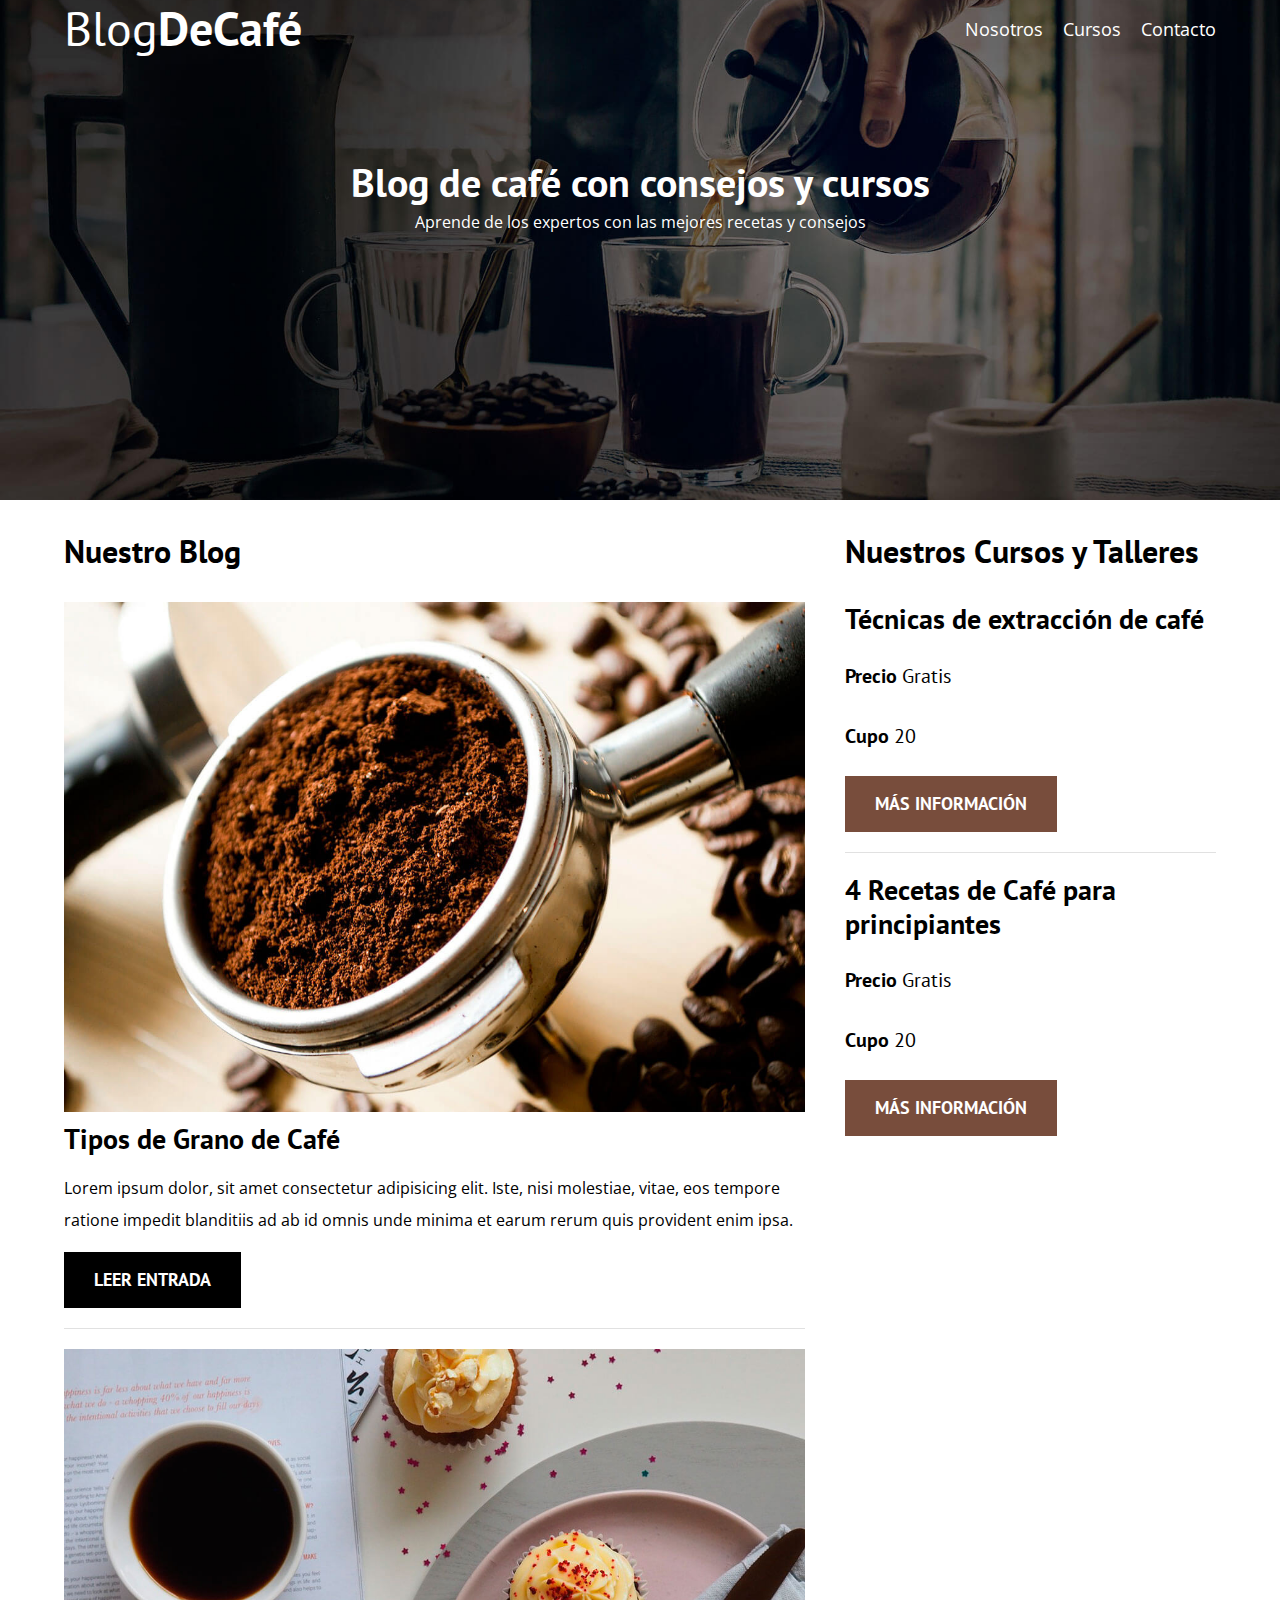
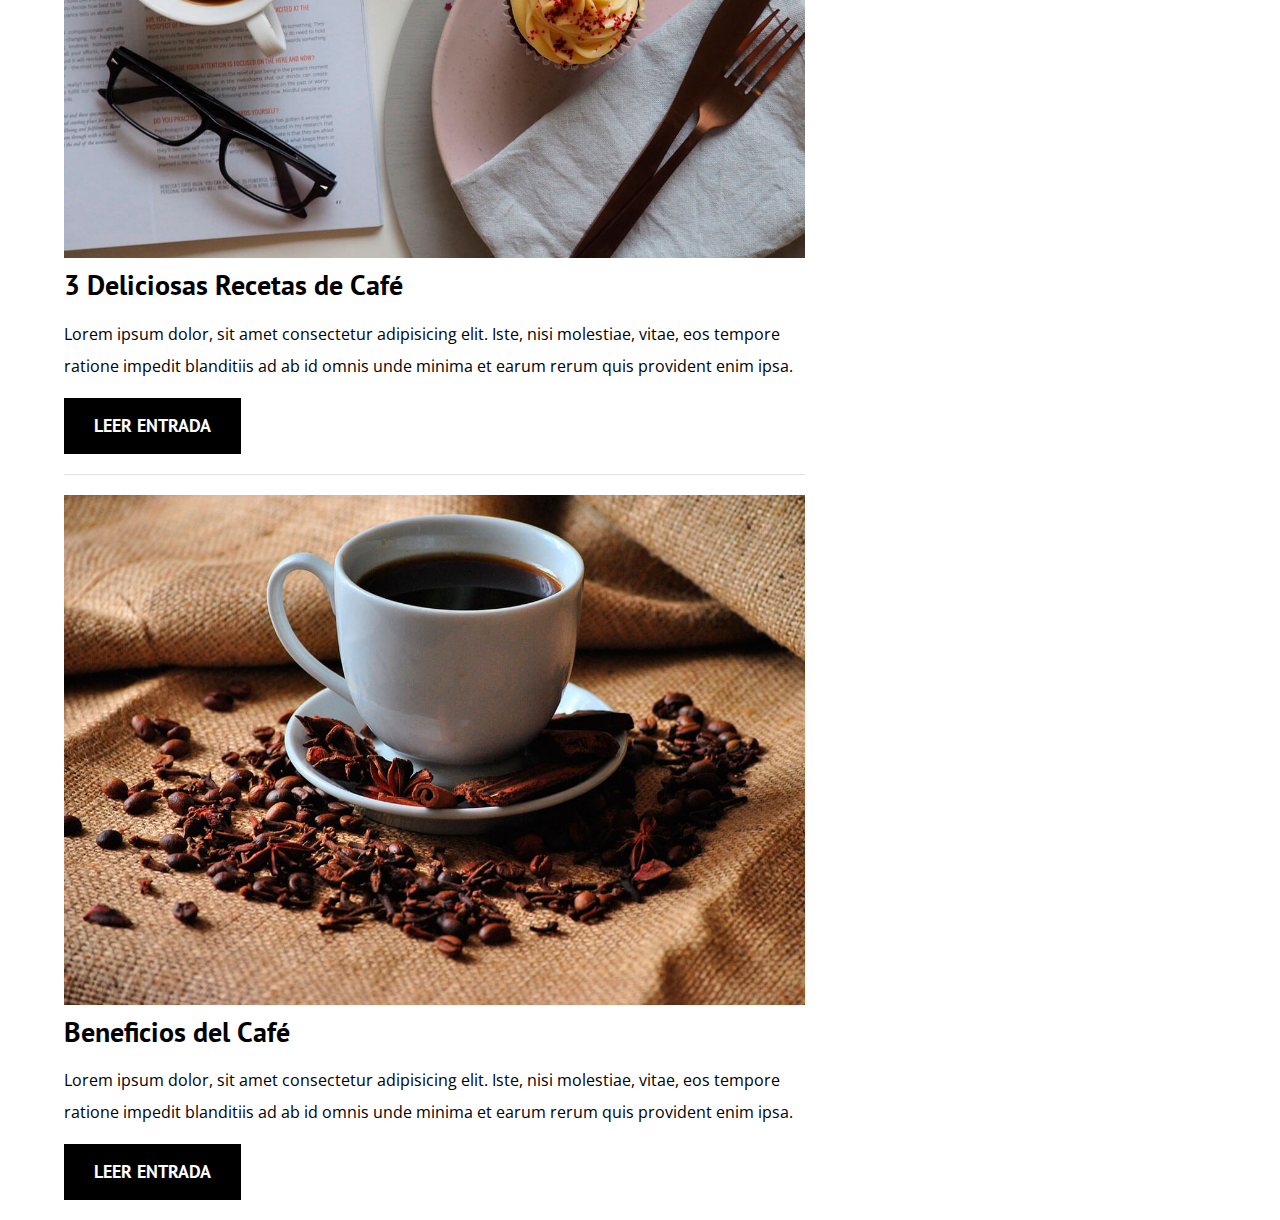
==== index.html @ a0bae7c4 "Creando la barra lateral" ====
<!DOCTYPE html>
<html lang="es">
<head>
    <meta charset="UTF-8">
    <meta name="viewport" content="width=device-width, initial-scale=1.0">
    <title>BlogDeCafé</title>
    <link rel="stylesheet" href="css/normalize.css">
    <link href="https://fonts.googleapis.com/css2?family=Open+Sans&family=PT+Sans:wght@400;700&display=swap" rel="stylesheet">
    <link rel="stylesheet" href="css/style.css">
</head>
<body>
    <header class="header">

        <div class="contenedor">
            <div class="barra">
                <a class="logo" href="index.html">
                    <h1 class="logo__nombre no-margin centrar-texto">Blog<span class="logo__bold">DeCafé</span></h1> <!-- Elemento -->
                </a>

                <nav class="navegacion">
                    <a href="nosotros.html" class="navegacion__enlace">Nosotros</a>
                    <a href="cursos.html" class="navegacion__enlace">Cursos</a>
                    <a href="contacto.html" class="navegacion__enlace">Contacto</a>
                </nav>
            </div>
        </div>

        <div class="header__texto"> <!-- Elemento -->
            <h2 class="no-margin">
                Blog de café con consejos y cursos
            </h2>
            <p class="no-margin">
                Aprende de los expertos con las mejores recetas y consejos
            </p>
        </div>
    </header>

    <div class="contenedor contenido-principal">
        <main class="blog">
            <h3>Nuestro Blog</h3>

            <article class="entrada">
                <div class="entrada__img">
                    <img src="img/blog1.jpg" alt="imagen blog">
                </div>

                <div class="entrada__contenido">
                    <h4 class="no-margin">
                        Tipos de Grano de Café
                    </h4>
                    <p>
                        Lorem ipsum dolor, sit amet consectetur adipisicing elit. Iste, nisi molestiae, vitae, eos tempore ratione impedit blanditiis ad ab id omnis unde minima et earum rerum quis provident enim ipsa.
                    </p>
                    <a class="boton boton--primario" href="entrada.html">Leer Entrada</a>
                </div>
            </article>

            <article class="entrada">
                <div class="entrada__img">
                    <img src="img/blog2.jpg" alt="imagen blog">
                </div>

                <div class="entrada__contenido">
                    <h4 class="no-margin">
                        3 Deliciosas Recetas de Café
                    </h4>
                    <p>
                        Lorem ipsum dolor, sit amet consectetur adipisicing elit. Iste, nisi molestiae, vitae, eos tempore ratione impedit blanditiis ad ab id omnis unde minima et earum rerum quis provident enim ipsa.
                    </p>
                    <a class="boton boton--primario" href="entrada.html">Leer Entrada</a>
                </div>
            </article>

            <article class="entrada">
                <div class="entrada__img">
                    <img src="img/blog3.jpg" alt="imagen blog">
                </div>

                <div class="entrada__contenido">
                    <h4 class="no-margin">
                        Beneficios del Café
                    </h4>
                    <p>
                        Lorem ipsum dolor, sit amet consectetur adipisicing elit. Iste, nisi molestiae, vitae, eos tempore ratione impedit blanditiis ad ab id omnis unde minima et earum rerum quis provident enim ipsa.
                    </p>
                    <a class="boton boton--primario" href="entrada.html">Leer Entrada</a>
                </div>
            </article>
    
        </main>
        <aside class="sidebar">
            <h3>Nuestros Cursos y Talleres</h3>

            <ul class="cursos no-padding">
                <li class="widget-curso">
                    <h4 class="no-margin">Técnicas de extracción de café
                    </h4>
                    <p class="widget-curso__label">Precio
                        <span class="widget-curso__info">Gratis</span>
                    </p>
                    <p class="widget-curso__label">Cupo
                        <span class="widget-curso__info">20</span>
                    </p>
                    <a class="boton boton--secundario" href="entrada.html">Más Información
                    </a>
                </li>

                <li class="widget-curso">
                    <h4 class="no-margin">4 Recetas de Café para principiantes

                    </h4>
                    <p class="widget-curso__label">Precio
                        <span class="widget-curso__info">Gratis</span>
                    </p>
                    <p class="widget-curso__label">Cupo
                        <span class="widget-curso__info">20</span>
                    </p>
                    <a class="boton boton--secundario" href="entrada.html">Más Información
                    </a>
                </li>
            </ul>
        </aside>
    </div>
</body>
</html>
---- css/style.css ----
/* Custom properties */
:root {
    --fuenteHeading: 'PT Sans', sans-serif;
    --fuenteParrafos: 'Open Sans', sans-serif;

    --primario: #784D3C;
    --gris: #E1E1E1;
    --blanco: #ffffff;
    --negro: #000000;
}

html {
    box-sizing: border-box;
    font-size: 62.5%; /* 1 rem = 10px */
}
*, *:before, *::after {
    box-sizing: inherit;
}
body {
    font-family: var(--fuenteParrafos);
    font-size: 1.6rem;
    line-height: 2;
}

/* Globales */
.contenedor {
    max-width: 120rem;
    width: 90%;
    margin: 0 auto;
}
a {
    text-decoration: none;
}
h1, h2, h3 ,h4 {
    font-family: var(--fuenteHeading);
    line-height: 1.2;
}
h1 {
    font-size: 4.8rem;
}
h2 {
    font-size: 4rem;
}
h3 {
    font-size: 3.2rem;
}
h4 {
    font-size: 2.8rem;
}
img {
    max-width: 100%;
}

/* Utilidades */
.no-margin {
    margin: 0;
}
.no-padding {
    padding: 0;
}
.centrar-texto {
    text-align: center;
}

/* Header */
.header {
    background-image: url(../img/banner.jpg);
    height: 50rem;
    background-size: cover;
    background-repeat: no-repeat;
    background-position: center center;
}
.header__texto {
    text-align: center;
    color: var(--blanco);
    margin-top: 5rem;
}
@media (min-width: 768px) {
    .header__texto {
        margin-top: 10rem;
    }
}

@media (min-width: 768px) {
    .barra {
        display: flex;
        justify-content: space-between;
        align-items: center;
    }
}
.logo {
    color: var(--blanco);
}
.logo__nombre {
    font-weight: 400; /* Igual a normal */
}
.logo__bold {
    font-weight: 700; /* Igual a Bold */
}

@media (min-width: 768px) {
    .navegacion {
        display: flex;
        gap: 2rem;
    }
}
.navegacion__enlace {
    display: block;
    text-align: center;
    font-size: 1.8rem;
    color: var(--blanco);
}

@media (min-width: 768px) {
    .contenido-principal {
        display: grid;
        grid-template-columns: 2fr 1fr;
        column-gap: 4rem;
    }
}

.entrada {
    border-bottom: 1px solid var(--gris);
    margin-bottom: 2rem;
}
.entrada:last-of-type {
    border: none;
    margin-bottom: 0;
}
.boton {
    display: block;
    font-family: var(--fuenteHeading);
    color: var(--blanco);
    text-align: center;
    padding: 1rem 3rem;
    font-size: 1.8rem;
    text-transform: uppercase;
    font-weight: 700;
    margin-bottom: 2rem;
}
@media (min-width: 768px) {
    .boton {
        display: inline-block;
    }
}
.boton--primario {
    background-color: var(--negro);
}
.boton--secundario {
    background-color: var(--primario);
}

.cursos {
    list-style: none;
}
.widget-curso {
    border-bottom: 1px solid var(--gris);
    margin-bottom: 2rem;
}
.widget-curso:last-of-type {
    border: none;
    margin-bottom: 0;
}
.widget-curso__label {
    font-family: var(--fuenteHeading);
    font-weight: bold;
}
.widget-curso__info {
    font-weight: normal;
}
.widget-curso__label,
.widget-curso__info {
    font-size: 2rem;
}
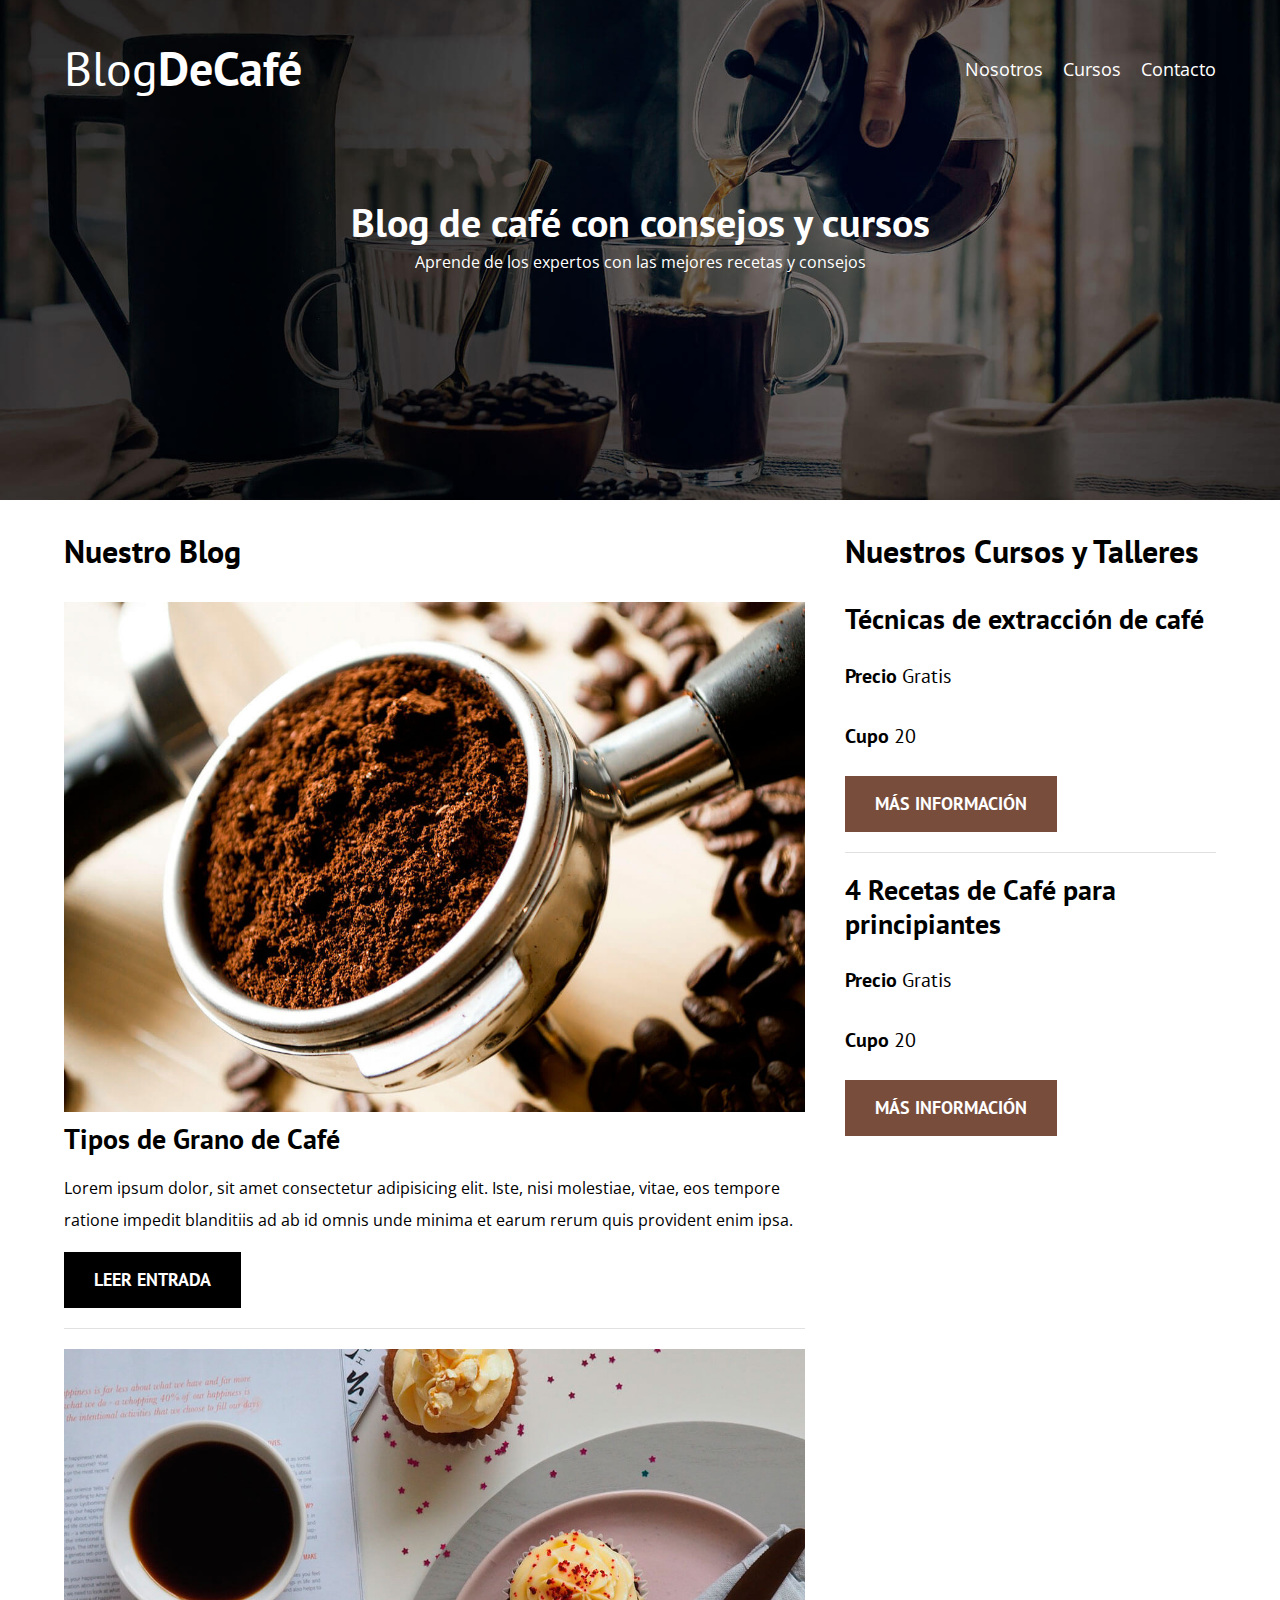
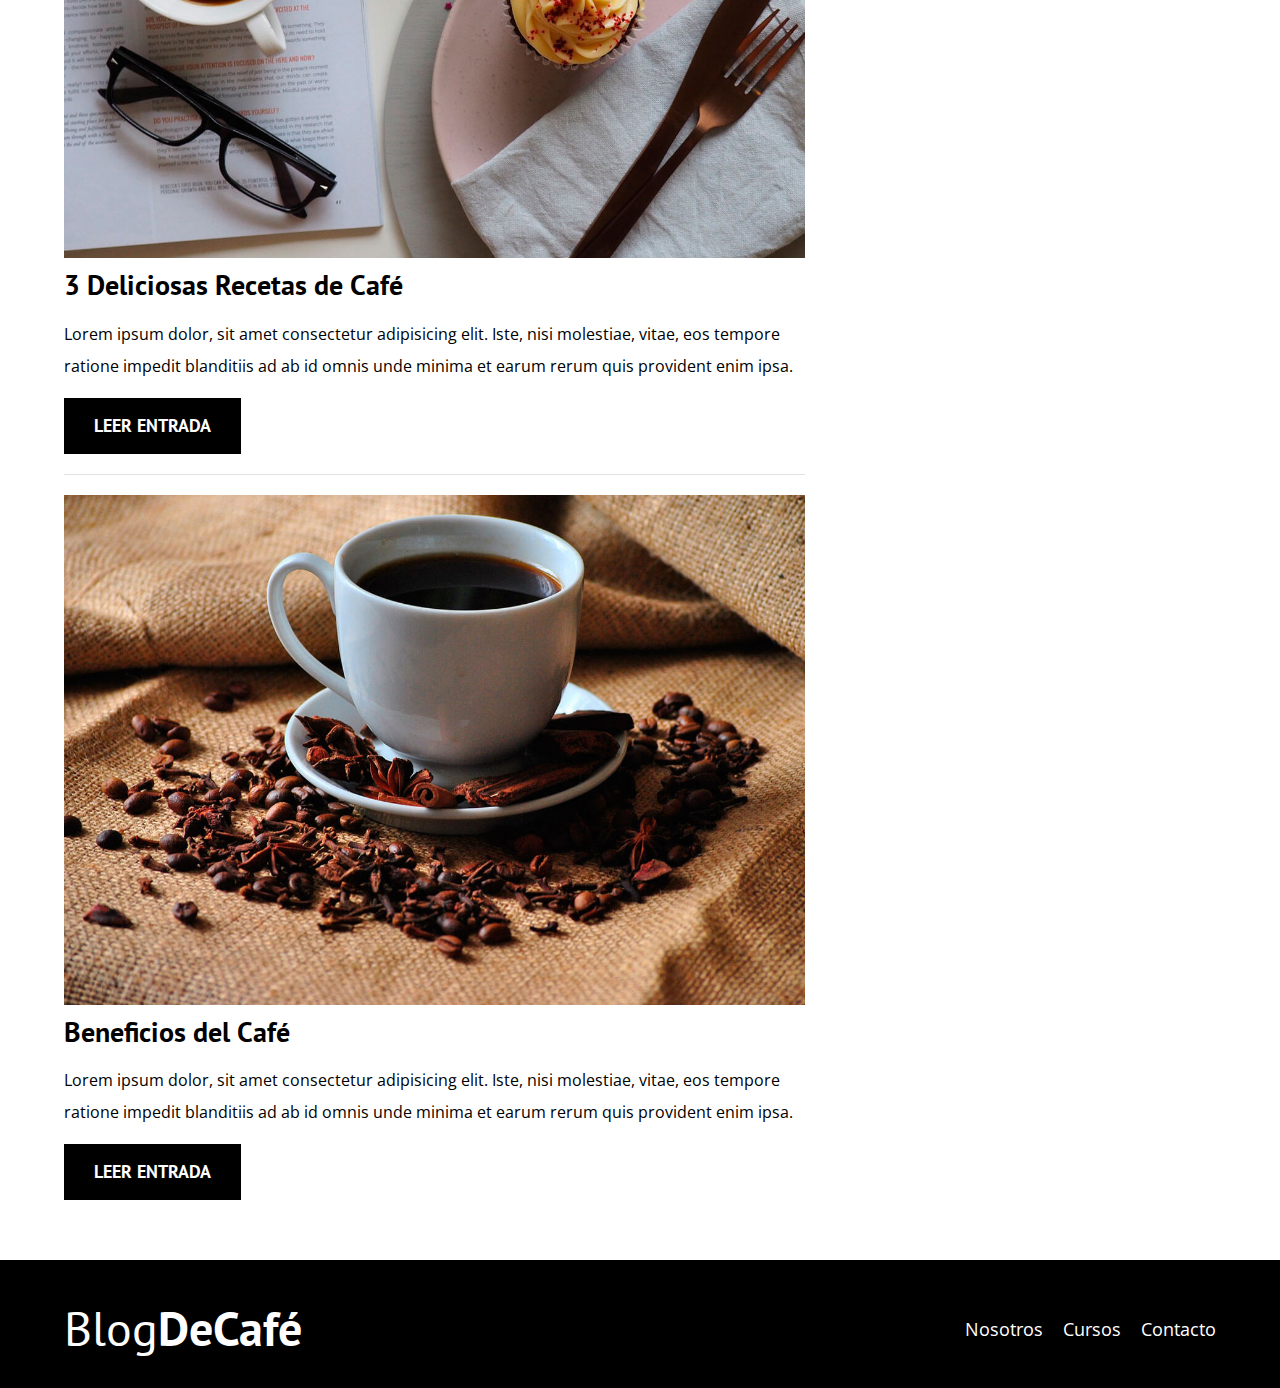
==== commit 659c7c6e: "Creando el Footer" ====
--- a/index.html
+++ b/index.html
@@ -121,5 +121,21 @@
             </ul>
         </aside>
     </div>
+
+    <footer class="footer">
+        <div class="contenedor">
+            <div class="barra">
+                <a class="logo" href="index.html">
+                    <h1 class="logo__nombre no-margin centrar-texto">Blog<span class="logo__bold">DeCafé</span></h1> <!-- Elemento -->
+                </a>
+
+                <nav class="navegacion">
+                    <a href="nosotros.html" class="navegacion__enlace">Nosotros</a>
+                    <a href="cursos.html" class="navegacion__enlace">Cursos</a>
+                    <a href="contacto.html" class="navegacion__enlace">Contacto</a>
+                </nav>
+            </div>
+        </div>
+    </footer>
 </body>
 </html>--- a/css/style.css
+++ b/css/style.css
@@ -26,6 +26,7 @@
 .contenedor {
     max-width: 120rem;
     width: 90%;
+    /* width: min(90%, 120rem); nuevo css Esto hace lo mismo de arriba */
     margin: 0 auto;
 }
 a {
@@ -81,6 +82,9 @@
     }
 }
 
+.barra {
+    padding-top: 4rem;
+}
 @media (min-width: 768px) {
     .barra {
         display: flex;
@@ -171,4 +175,11 @@
 .widget-curso__label,
 .widget-curso__info {
     font-size: 2rem;
+}
+
+/* Footer */
+.footer {
+    background-color: var(--negro);
+    padding-bottom: 3rem;
+    margin-top: 4rem;
 }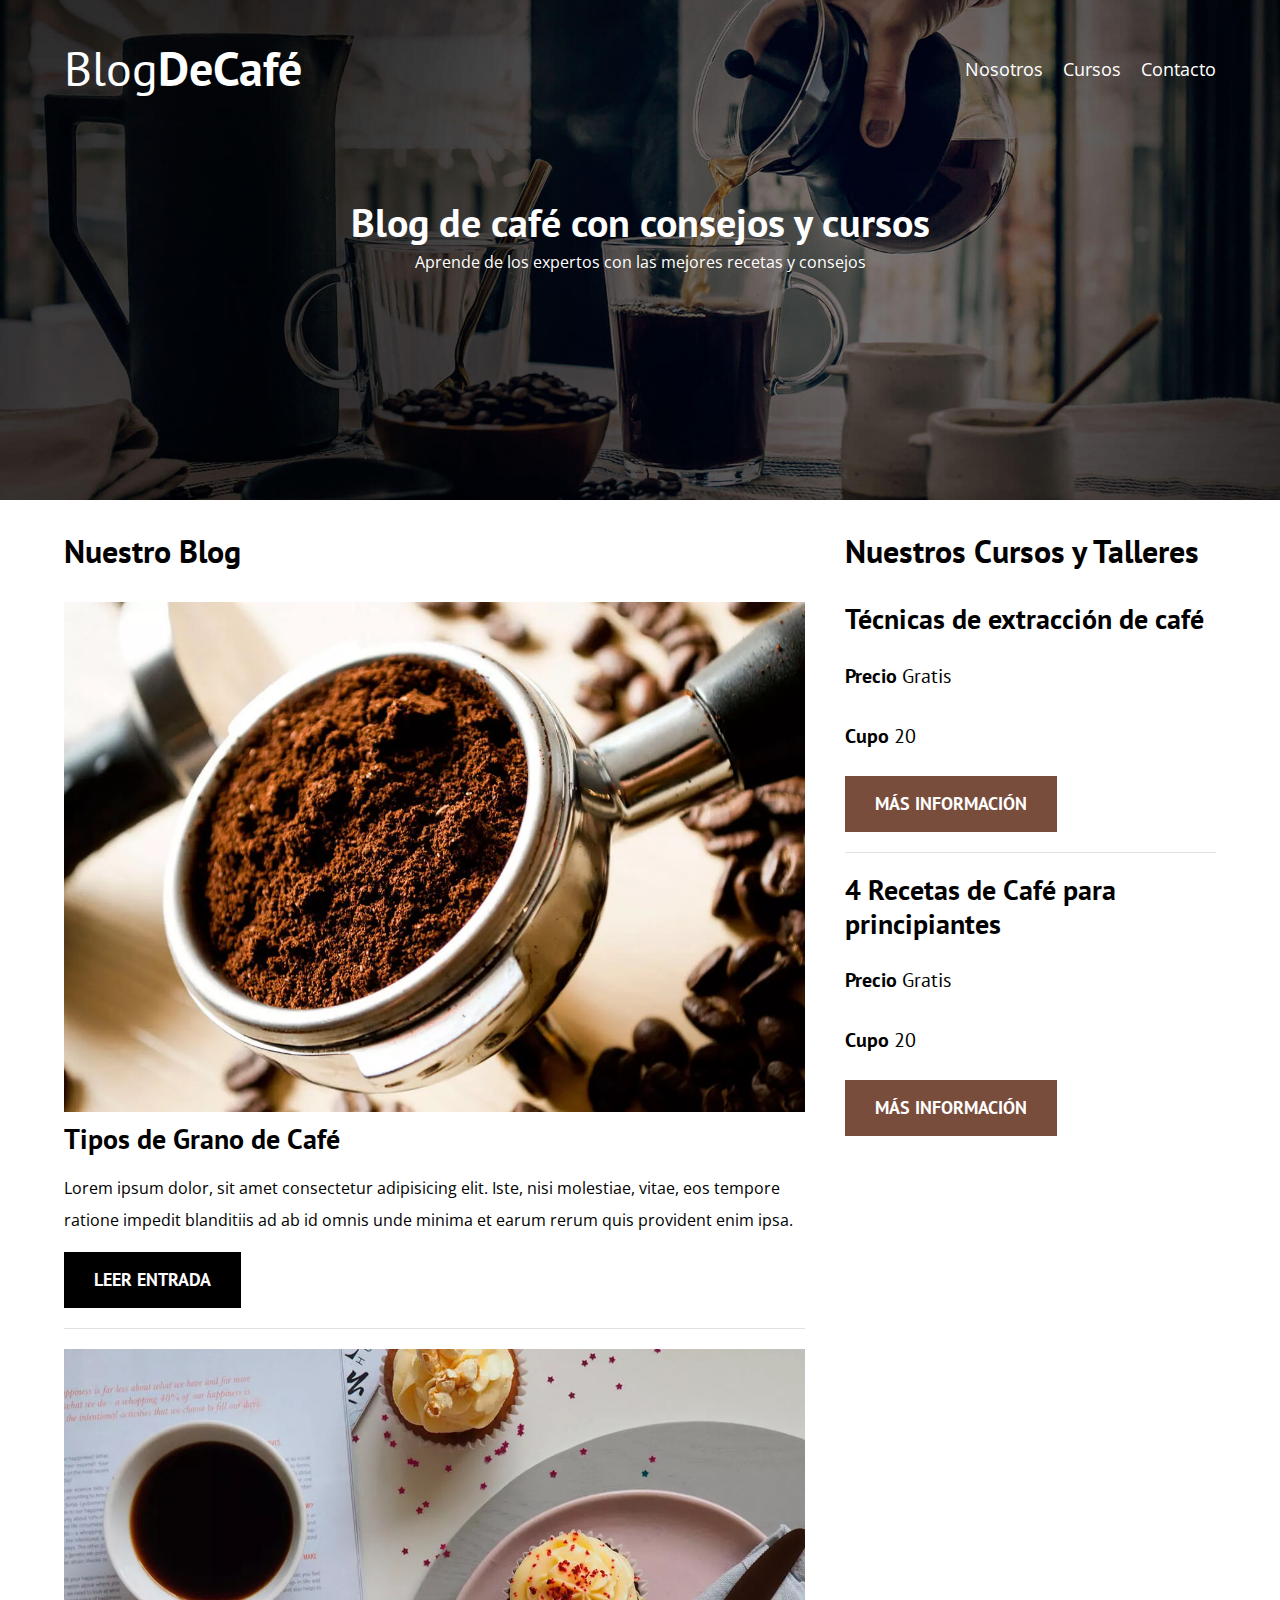
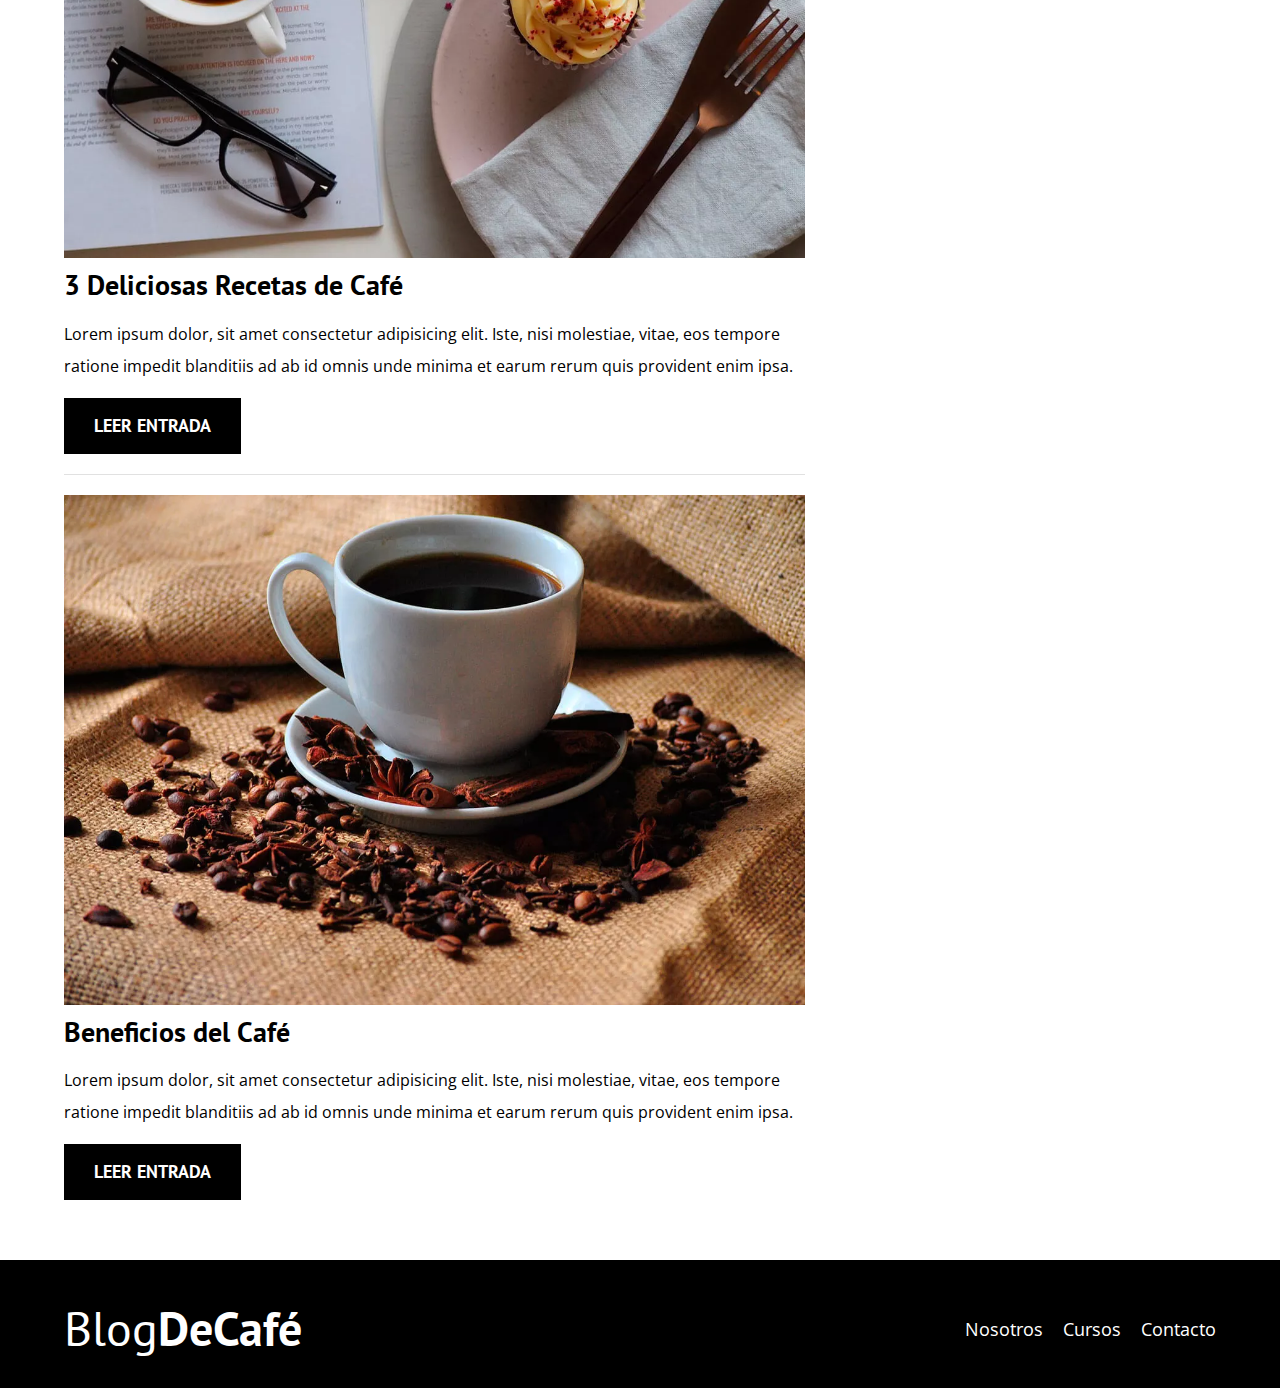
==== commit d22982fa: "Mejorando el performance con imagenes webp" ====
--- a/index.html
+++ b/index.html
@@ -4,9 +4,18 @@
     <meta charset="UTF-8">
     <meta name="viewport" content="width=device-width, initial-scale=1.0">
     <title>BlogDeCafé</title>
-    <link rel="stylesheet" href="css/normalize.css">
-    <link href="https://fonts.googleapis.com/css2?family=Open+Sans&family=PT+Sans:wght@400;700&display=swap" rel="stylesheet">
-    <link rel="stylesheet" href="css/style.css">
+    <!-- Prefetch -->
+    <link rel="Prefetch" href="nosotros.html" as="document">
+
+    <!-- Preload -->
+     <link rel="Preload" href="css/normalize.css" as="style">
+     <link rel="stylesheet" href="css/normalize.css">
+
+     <link rel="Preload" href="https://fonts.googleapis.com/css2?family=Open+Sans&family=PT+Sans:wght@400;700&display=swap" crossorigin="crossorigin" as="font">
+     <link href="https://fonts.googleapis.com/css2?family=Open+Sans&family=PT+Sans:wght@400;700&display=swap" rel="stylesheet">
+
+     <link rel="Preload" href="css/style.css" as="style">
+     <link rel="stylesheet" href="css/style.css">
 </head>
 <body>
     <header class="header">
@@ -41,7 +50,10 @@
 
             <article class="entrada">
                 <div class="entrada__img">
-                    <img src="img/blog1.jpg" alt="imagen blog">
+                    <picture>
+                        <source loading="lazy" srcset="img/blog1.webp" type="image/webp">
+                        <img loading="lazy" src="img/blog1.jpg" alt="imagen blog">
+                    </picture>
                 </div>
 
                 <div class="entrada__contenido">
@@ -57,7 +69,10 @@
 
             <article class="entrada">
                 <div class="entrada__img">
-                    <img src="img/blog2.jpg" alt="imagen blog">
+                    <picture>
+                        <source loading="lazy" srcset="img/blog2.webp" type="image/webp">
+                        <img loading="lazy" src="img/blog2.jpg" alt="imagen blog">
+                    </picture>
                 </div>
 
                 <div class="entrada__contenido">
@@ -73,7 +88,10 @@
 
             <article class="entrada">
                 <div class="entrada__img">
-                    <img src="img/blog3.jpg" alt="imagen blog">
+                    <picture>
+                        <source loading="lazy" srcset="img/blog3.webp" type="image/webp">
+                        <img loading="lazy" src="img/blog3.jpg" alt="imagen blog">
+                    </picture>
                 </div>
 
                 <div class="entrada__contenido">
--- a/css/style.css
+++ b/css/style.css
@@ -141,12 +141,16 @@
     text-transform: uppercase;
     font-weight: 700;
     margin-bottom: 2rem;
+    border: none;
 }
 @media (min-width: 768px) {
     .boton {
         display: inline-block;
     }
 }
+.boton:hover {
+    cursor: pointer;
+}
 .boton--primario {
     background-color: var(--negro);
 }
@@ -165,15 +169,19 @@
     border: none;
     margin-bottom: 0;
 }
-.widget-curso__label {
+.widget-curso__label,
+.curso__label {
     font-family: var(--fuenteHeading);
     font-weight: bold;
 }
-.widget-curso__info {
+.widget-curso__info,
+.curso__info {
     font-weight: normal;
 }
 .widget-curso__label,
-.widget-curso__info {
+.widget-curso__info,
+.curso__label,
+.curso__info {
     font-size: 2rem;
 }
 
@@ -182,4 +190,74 @@
     background-color: var(--negro);
     padding-bottom: 3rem;
     margin-top: 4rem;
-}+}
+
+/* Sobre Nosotros */
+@media (min-width: 768px) {
+
+    /* Flexbox */
+    /* .sobre-nosotros {
+        display: flex;
+        justify-content: space-between;
+    }
+    .sobre-nosotros__texto {
+        flex: 0 0 calc(50% - 1rem);
+    }
+    .sobre-nosotros__imagen {
+        flex: 0 0 calc(50% - 1rem);
+    } */
+
+    /* Grid */
+    .sobre-nosotros {
+        display: grid;
+        grid-template-columns: repeat(2, 1fr);
+        column-gap: 2rem;
+    }
+}
+
+/* Cursos */
+.curso {
+    padding: 3rem 0;
+    border-bottom: 1px solid var(--gris);
+}
+@media (min-width: 768px) {
+    .curso {
+        display: grid;
+        grid-template-columns: 1fr 2fr;
+        column-gap: 2rem;
+    }
+}
+.curso:last-of-type {
+    border: none;
+}
+
+/* Contacto */
+.contacto-bg {
+    background-image: url(../img/contacto.jpg);
+    height: 30rem;
+    background-size: cover;
+    background-repeat: no-repeat;
+}
+
+.formulario {
+    background-color: var(--blanco);
+    margin: -5rem auto 0 auto;
+    width: 95%;
+    padding: 5rem;
+}
+.campo {
+    display: flex;
+    margin-bottom: 2rem;
+}
+.campo__label {
+    flex: 0 0 9rem;
+    text-align: right;
+    padding-right: 2rem;
+}
+.campo__field {
+    flex: 1;
+    border: 1px solid var(--gris);
+}
+.campo__field--textarea {
+    height: 20rem;
+}
--- a/css/style.css
+++ b/css/style.css
@@ -141,12 +141,16 @@
     text-transform: uppercase;
     font-weight: 700;
     margin-bottom: 2rem;
+    border: none;
 }
 @media (min-width: 768px) {
     .boton {
         display: inline-block;
     }
 }
+.boton:hover {
+    cursor: pointer;
+}
 .boton--primario {
     background-color: var(--negro);
 }
@@ -165,15 +169,19 @@
     border: none;
     margin-bottom: 0;
 }
-.widget-curso__label {
+.widget-curso__label,
+.curso__label {
     font-family: var(--fuenteHeading);
     font-weight: bold;
 }
-.widget-curso__info {
+.widget-curso__info,
+.curso__info {
     font-weight: normal;
 }
 .widget-curso__label,
-.widget-curso__info {
+.widget-curso__info,
+.curso__label,
+.curso__info {
     font-size: 2rem;
 }
 
@@ -182,4 +190,74 @@
     background-color: var(--negro);
     padding-bottom: 3rem;
     margin-top: 4rem;
-}+}
+
+/* Sobre Nosotros */
+@media (min-width: 768px) {
+
+    /* Flexbox */
+    /* .sobre-nosotros {
+        display: flex;
+        justify-content: space-between;
+    }
+    .sobre-nosotros__texto {
+        flex: 0 0 calc(50% - 1rem);
+    }
+    .sobre-nosotros__imagen {
+        flex: 0 0 calc(50% - 1rem);
+    } */
+
+    /* Grid */
+    .sobre-nosotros {
+        display: grid;
+        grid-template-columns: repeat(2, 1fr);
+        column-gap: 2rem;
+    }
+}
+
+/* Cursos */
+.curso {
+    padding: 3rem 0;
+    border-bottom: 1px solid var(--gris);
+}
+@media (min-width: 768px) {
+    .curso {
+        display: grid;
+        grid-template-columns: 1fr 2fr;
+        column-gap: 2rem;
+    }
+}
+.curso:last-of-type {
+    border: none;
+}
+
+/* Contacto */
+.contacto-bg {
+    background-image: url(../img/contacto.jpg);
+    height: 30rem;
+    background-size: cover;
+    background-repeat: no-repeat;
+}
+
+.formulario {
+    background-color: var(--blanco);
+    margin: -5rem auto 0 auto;
+    width: 95%;
+    padding: 5rem;
+}
+.campo {
+    display: flex;
+    margin-bottom: 2rem;
+}
+.campo__label {
+    flex: 0 0 9rem;
+    text-align: right;
+    padding-right: 2rem;
+}
+.campo__field {
+    flex: 1;
+    border: 1px solid var(--gris);
+}
+.campo__field--textarea {
+    height: 20rem;
+}
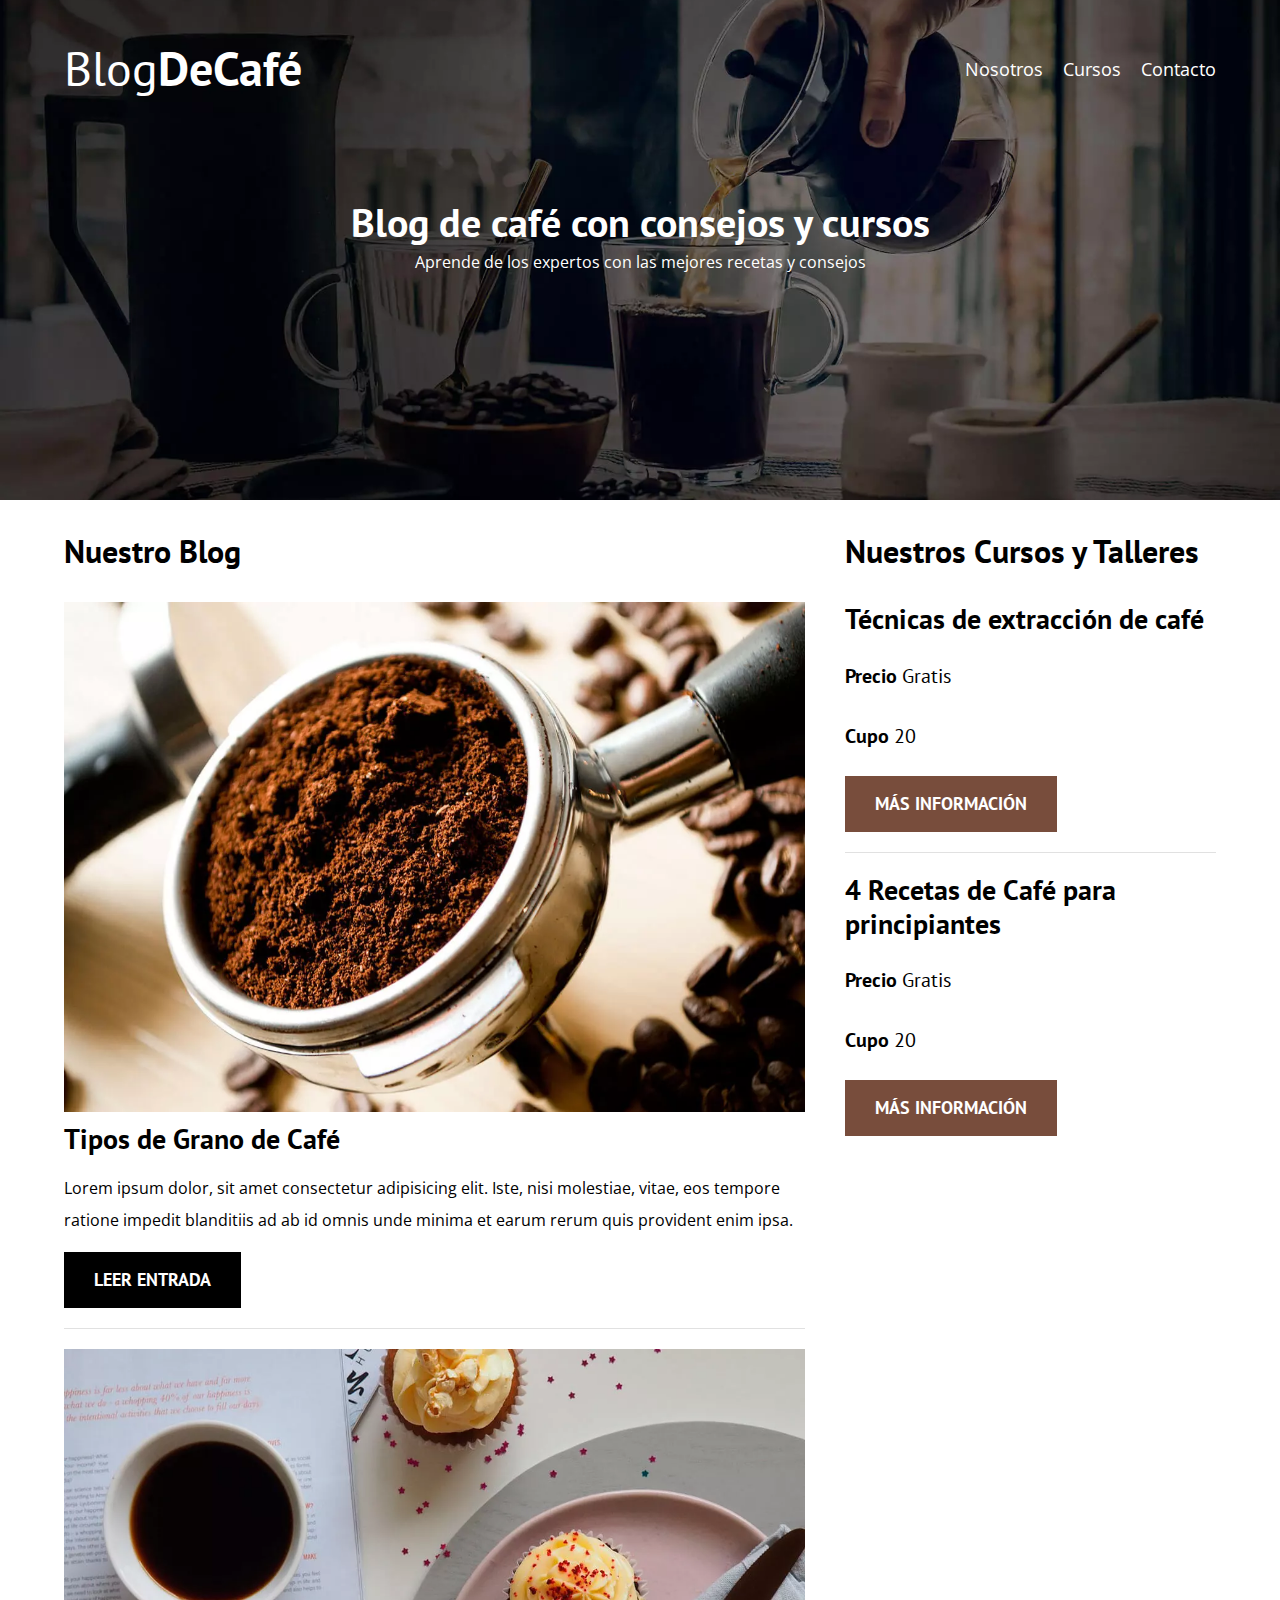
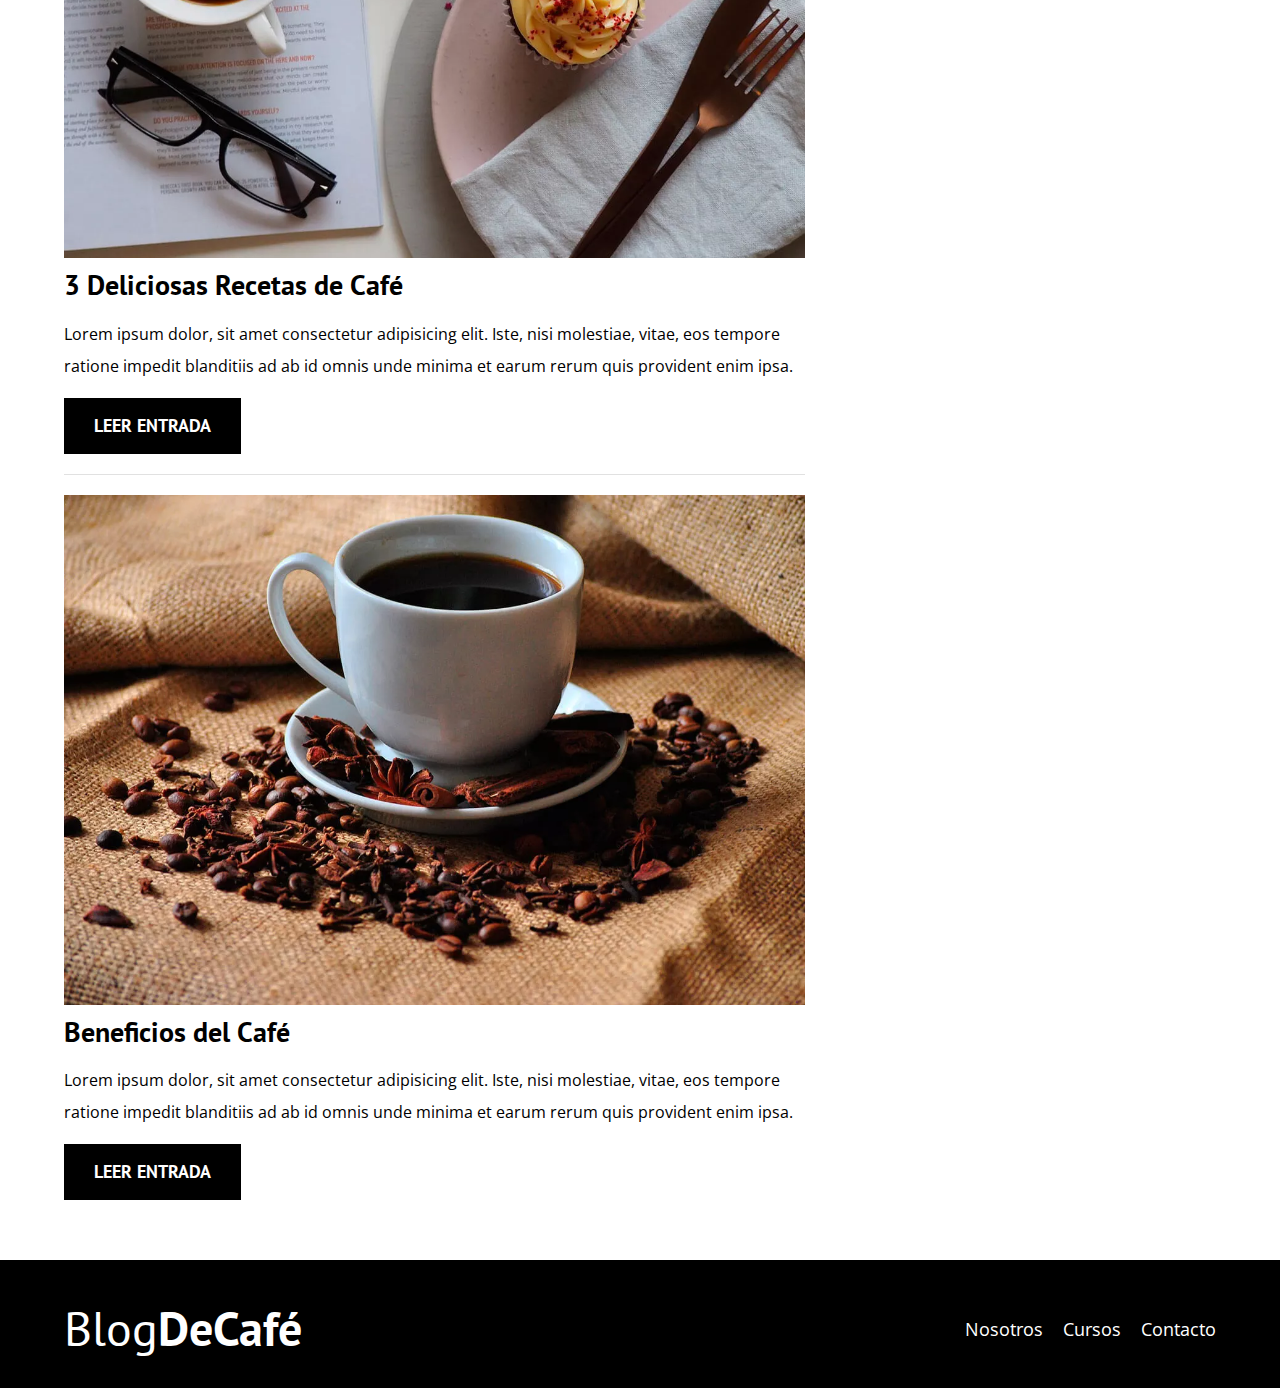
==== commit 57261eb1: "Mejorando el performance con modernizr y webp" ====
--- a/index.html
+++ b/index.html
@@ -155,5 +155,7 @@
             </div>
         </div>
     </footer>
+
+    <script src="js/modernizr.js"></script>
 </body>
 </html>--- a/css/style.css
+++ b/css/style.css
@@ -64,8 +64,13 @@
 }
 
 /* Header */
+.webp .header {
+    background-image: url(../img/banner.webp);
+}
+.no-webp .header {
+    background-image: url(../img/banner.jpg);
+}
 .header {
-    background-image: url(../img/banner.jpg);
     height: 50rem;
     background-size: cover;
     background-repeat: no-repeat;
--- a/css/style.css
+++ b/css/style.css
@@ -64,8 +64,13 @@
 }
 
 /* Header */
+.webp .header {
+    background-image: url(../img/banner.webp);
+}
+.no-webp .header {
+    background-image: url(../img/banner.jpg);
+}
 .header {
-    background-image: url(../img/banner.jpg);
     height: 50rem;
     background-size: cover;
     background-repeat: no-repeat;
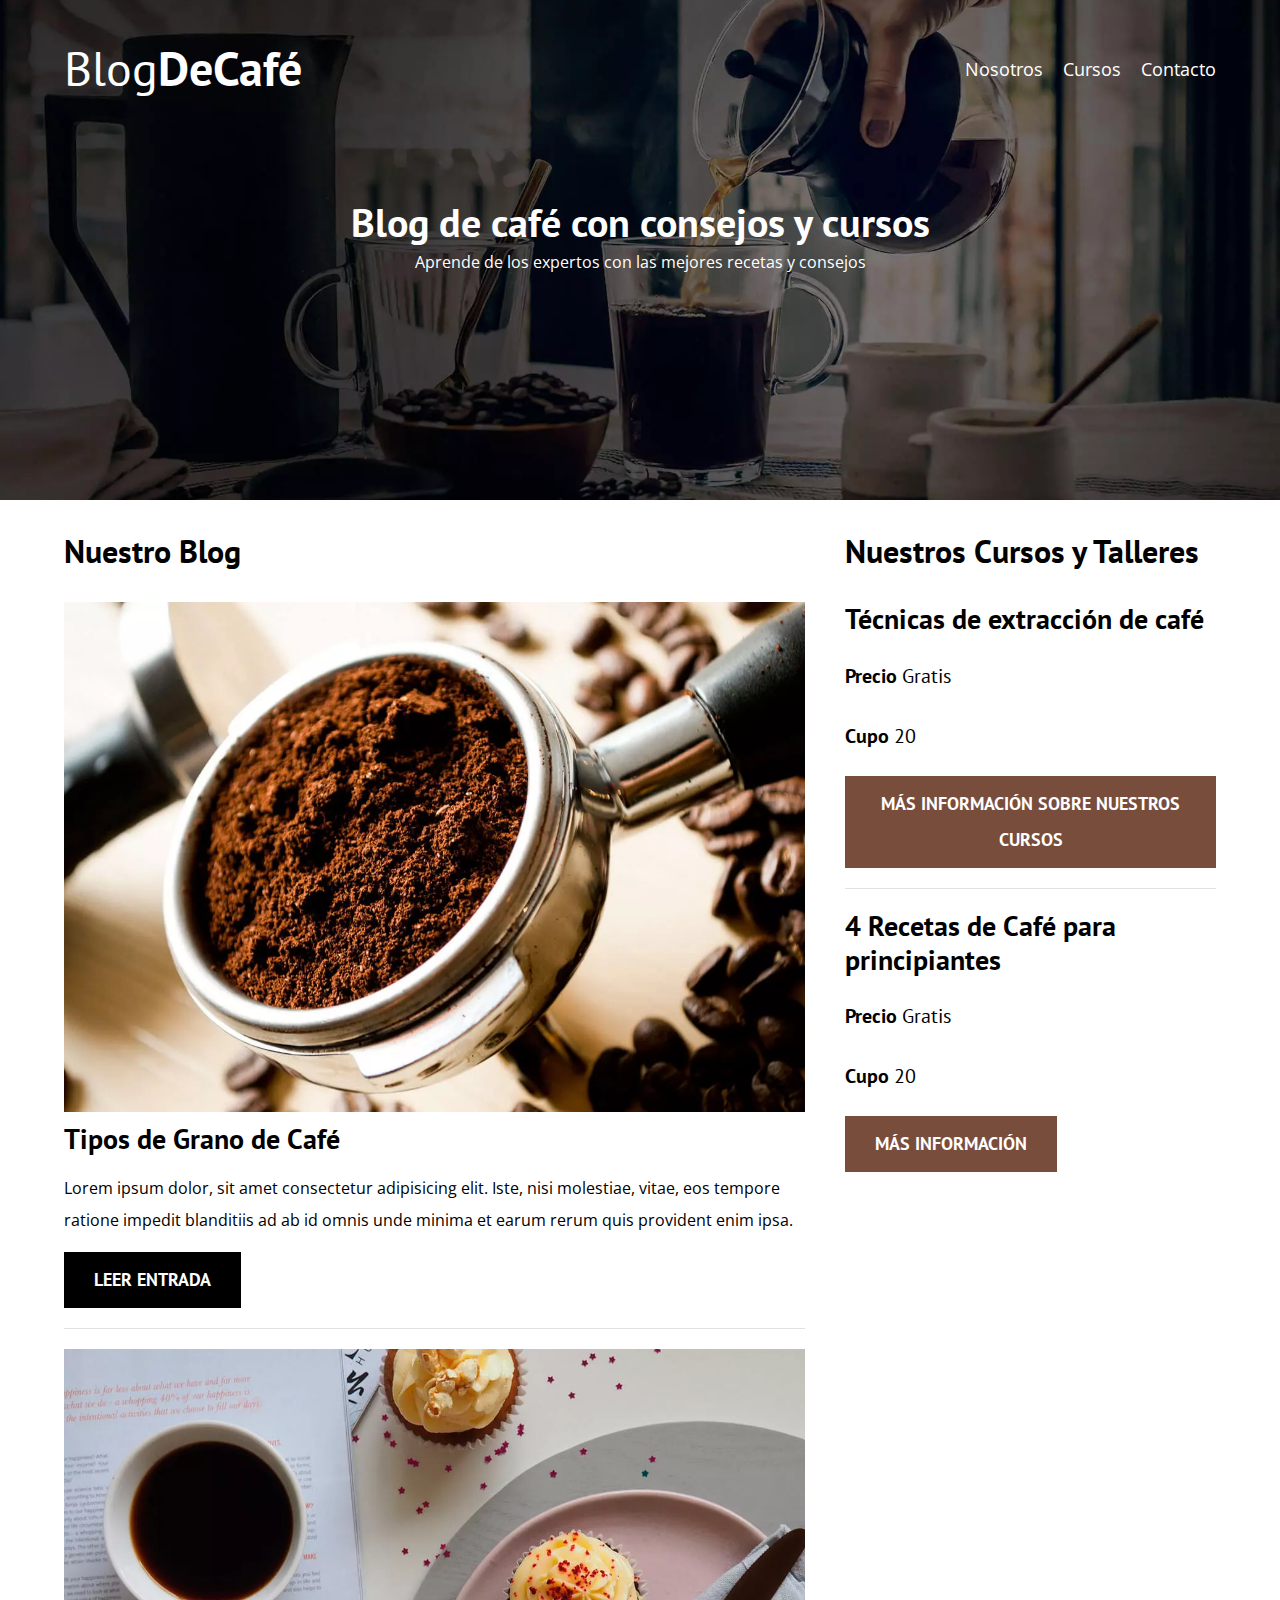
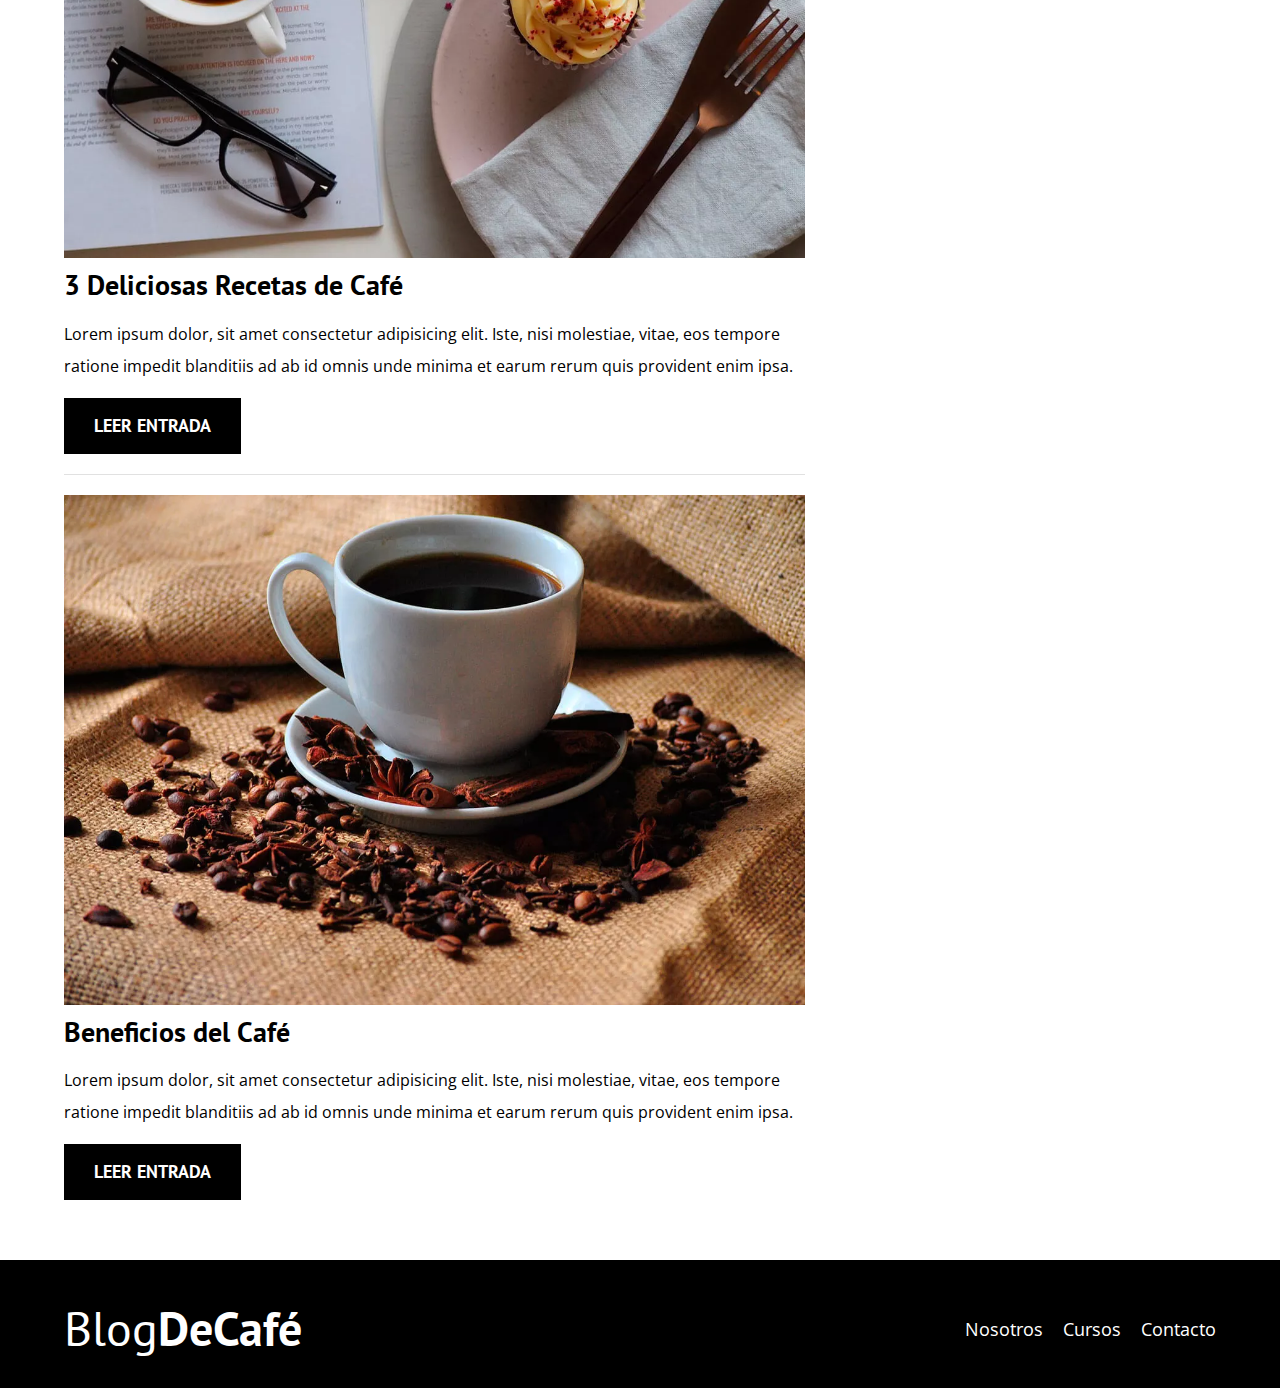
==== commit 6282b843: "Etiquetas meta" ====
--- a/index.html
+++ b/index.html
@@ -4,6 +4,8 @@
     <meta charset="UTF-8">
     <meta name="viewport" content="width=device-width, initial-scale=1.0">
     <title>BlogDeCafé</title>
+    <meta name="description" content="Página web de blog de café">
+
     <!-- Prefetch -->
     <link rel="Prefetch" href="nosotros.html" as="document">
 
@@ -119,7 +121,7 @@
                     <p class="widget-curso__label">Cupo
                         <span class="widget-curso__info">20</span>
                     </p>
-                    <a class="boton boton--secundario" href="entrada.html">Más Información
+                    <a class="boton boton--secundario" href="entrada.html">Más Información sobre nuestros cursos
                     </a>
                 </li>
 
